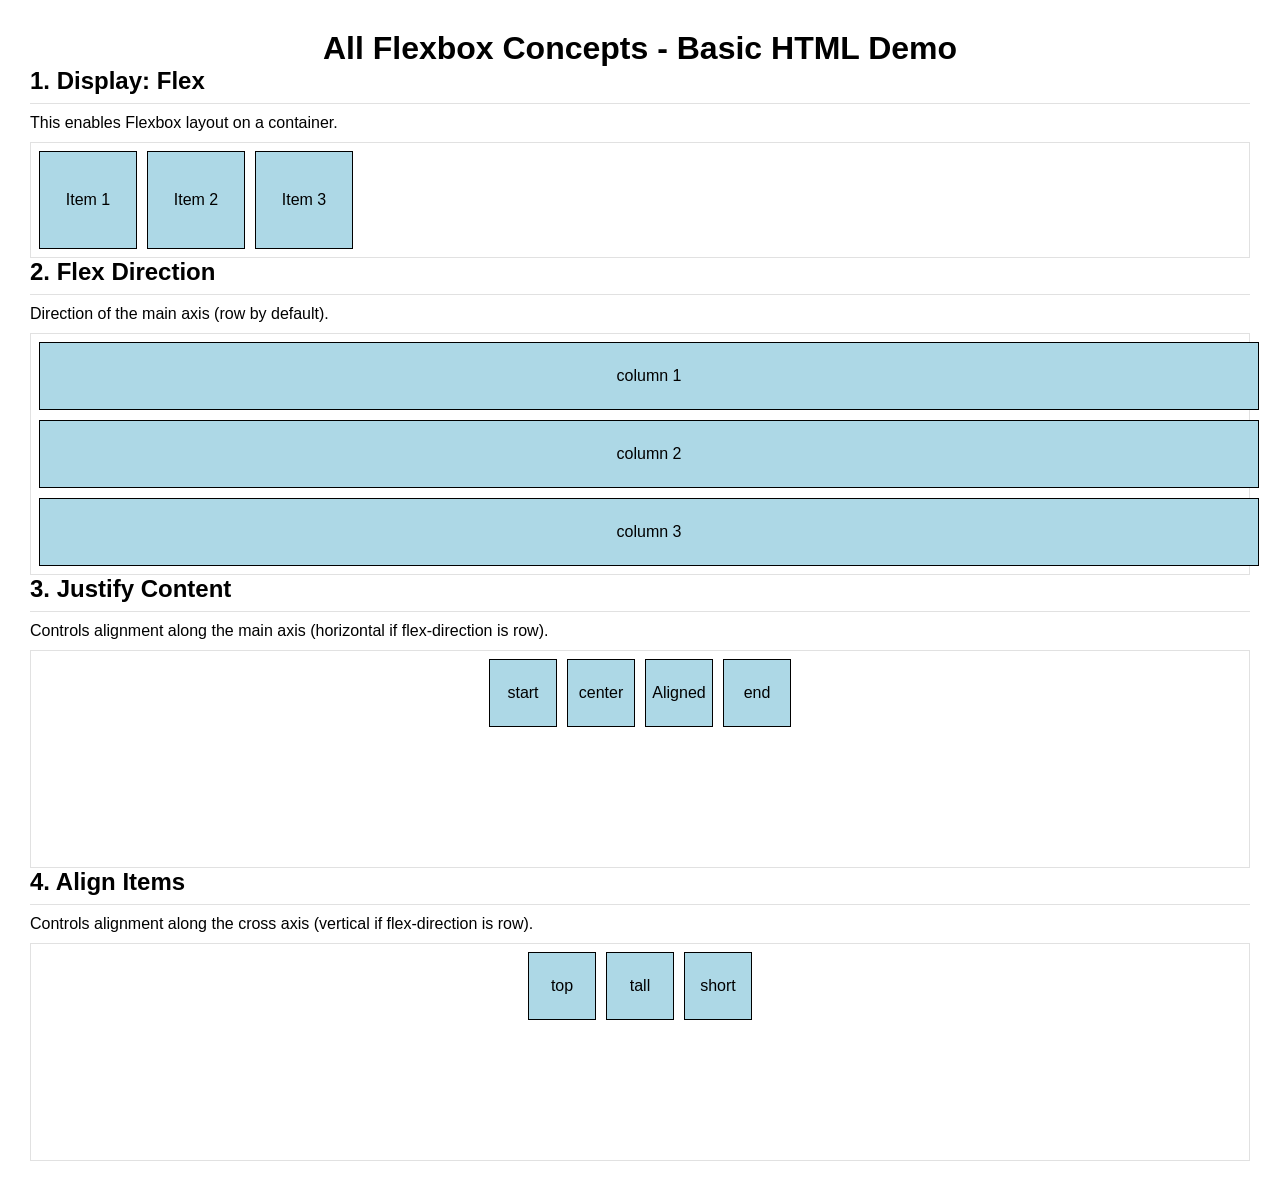
==== html/project1.html @ eb825892 "all project1" ====
<!doctype html>
<html lang="en">
  <head>
    <meta charset="UTF-8" />
    <meta name="viewport" content="width=device-width, initial-scale=1.0" />
    <title>Project1</title>
    <link rel="stylesheet" href="project1.css" />
  </head>
  <body>
    <h1>All Flexbox Concepts - Basic HTML Demo</h1>
    <section class="section">
      <h2>1. Display: Flex</h2>
      <p>This enables Flexbox layout on a container.</p>
      <section class="flexContainer1">
        <div class="flexItem">Item 1</div>
        <div class="flexItem">Item 2</div>
        <div class="flexItem">Item 3</div>
      </section>

       <section class="section">
      <h2>2. Flex Direction</h2>
      <p>Direction of the main axis (row by default).</p>
      <section class="flexContainer2">
        <div class="d">column 1</div>
        <div class="d">column 2</div>
        <div class="d">column 3</div>
      </section>

       <section class="section">
      <h2>3. Justify Content</h2>
      <p>Controls alignment along the main axis (horizontal if flex-direction is row).</p>
      <section class="flexContainer3">
        <div class="s">start</div>
        <div class="s">center</div>
        <div class="s">Aligned</div>
        <div class="s">end</div>
      </section>

       <section class="section">
      <h2>4. Align Items</h2>
      <p>Controls alignment along the cross axis (vertical if flex-direction is row).</p>
      <section class="flexContainer4">
        <div class="a">top</div>
        <div class="a" id="b">tall</div>
        <div class="a">short</div>
      </section>
       
      


    </section>
  </body>
</html>
---- html/project1.css ----
* {
  padding: 0;
  margin: 0;
  font-family: Arial, Helvetica, sans-serif;
}
body {
  padding: 30px;
}

h1 {
  text-align: center;
}

h2 {
  padding-bottom: 8px;
  border-bottom: 1px solid #e1e1e1;
}

p {
  padding: 10px 0;
}

.flexContainer1 {
  border: 1px solid #e1e1e1;
  display: flex;
  padding: 8px;
  gap: 10px;

}

.flexContainer2 {
  border: 1px solid #e1e1e1;
  display: flex;
  flex-direction: column;
  padding: 8px;
  gap: 10px;
  
  
}

.flexContainer3{
  border: 1px solid #e1e1e1;
  display: flex;
  flex-direction: row;
  padding: 8px;
  gap: 10px;
  height: 200px;
  justify-content: center;
  
}


.flexItem {
  background-color: #add8e6;
  height: 80px;
  width: 80px;
  border: 1px solid black;
  display: flex;
  justify-content: center;
  align-items: center;
  padding: 8px;
}
.d {
  background-color: #add8e6;
  height: 50px;
  width: 50px;
  border: 1px solid black;
  display: flex;
  justify-content: center;
  align-items: center;
  padding: 8px;
  width: 100%;
}

.s {
  background-color: #add8e6;
  height: 50px;
  width: 50px;
  border: 1px solid black;
  display: flex;
  justify-content: center;
  align-items: center;
  padding: 8px;
  /* width: 100%; */
  flex-direction: column;

}




.flexContainer4{
  border: 1px solid #e1e1e1;
  display: flex;
  flex-direction: row;
  padding: 8px;
  gap: 10px;
  height: 200px;
  justify-content: center;
  
}




.a {
  background-color: #add8e6;
  height: 50px;
  width: 50px;
  border: 1px solid black;
  display: flex;
  justify-content: center;
  align-items: center;
  padding: 8px;
  /* width: 100%; */
  flex-direction: column;

}


.b{
  height: 80px;
}
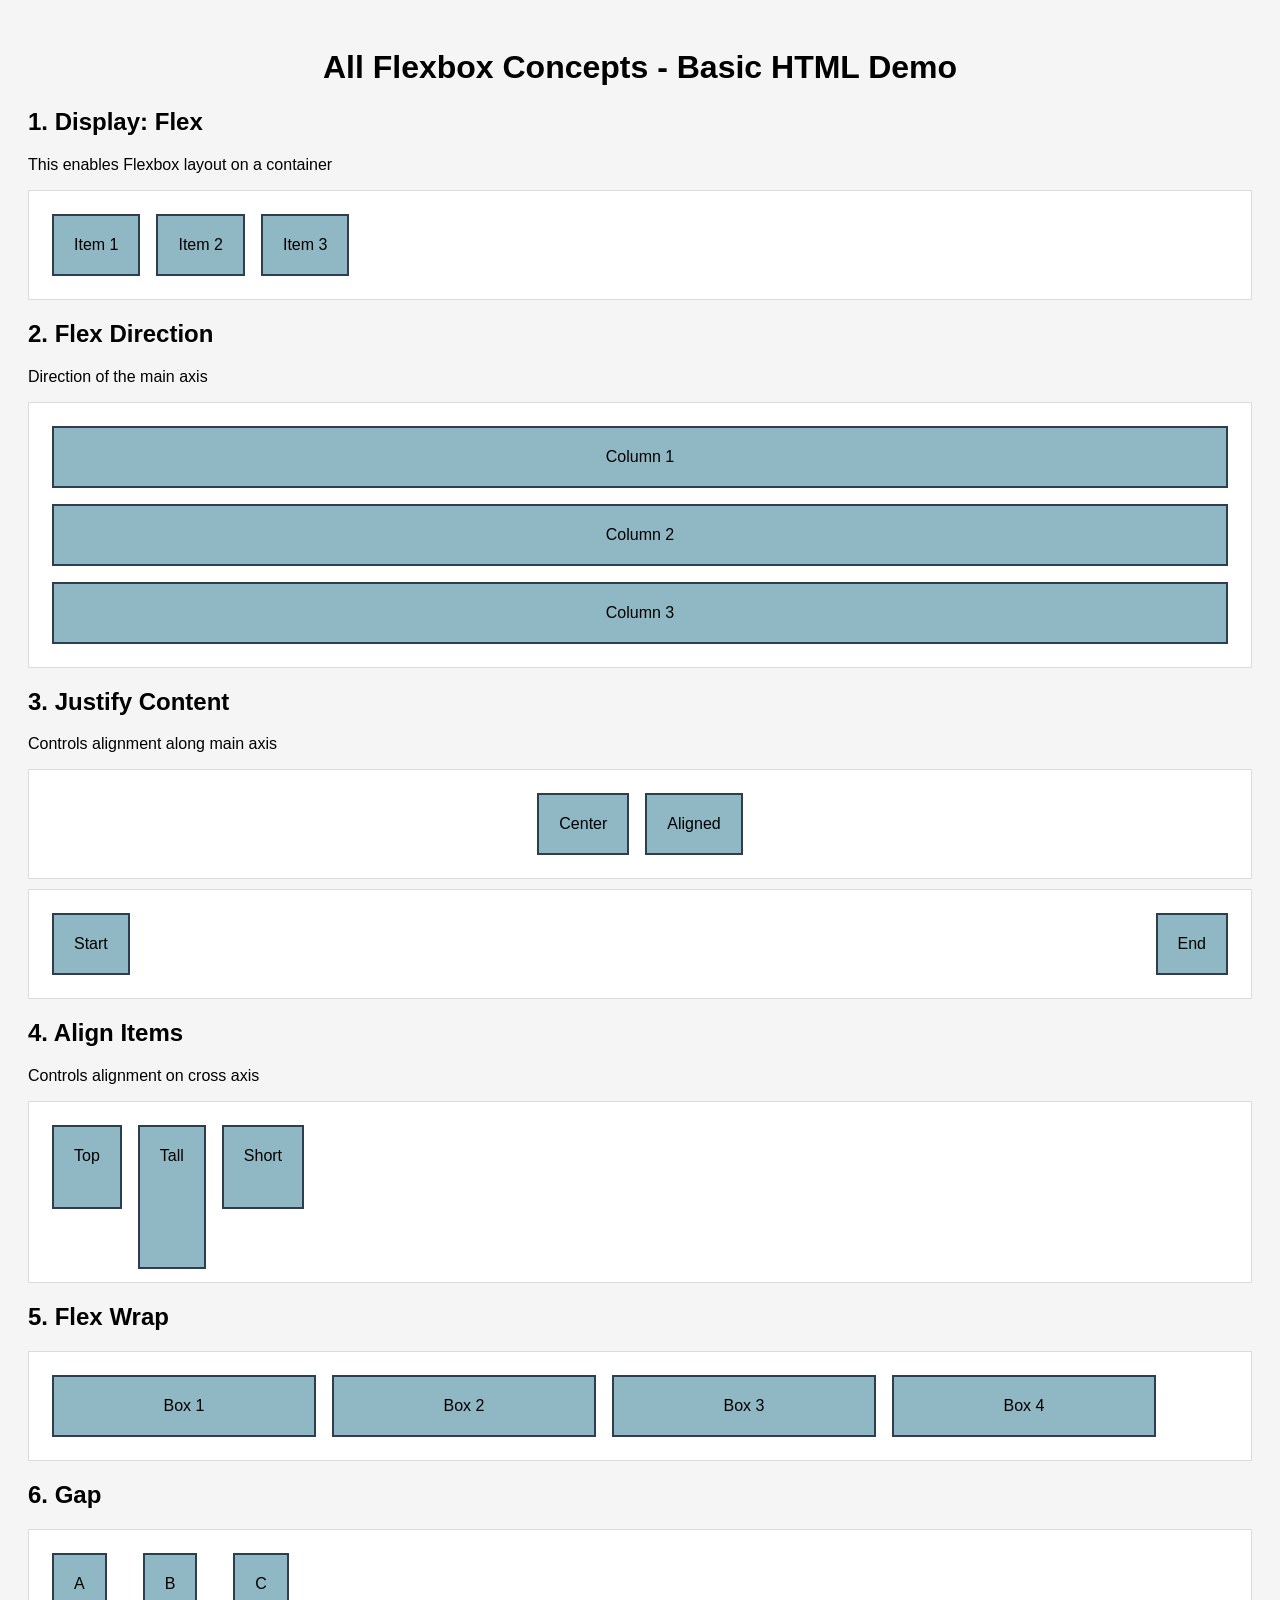
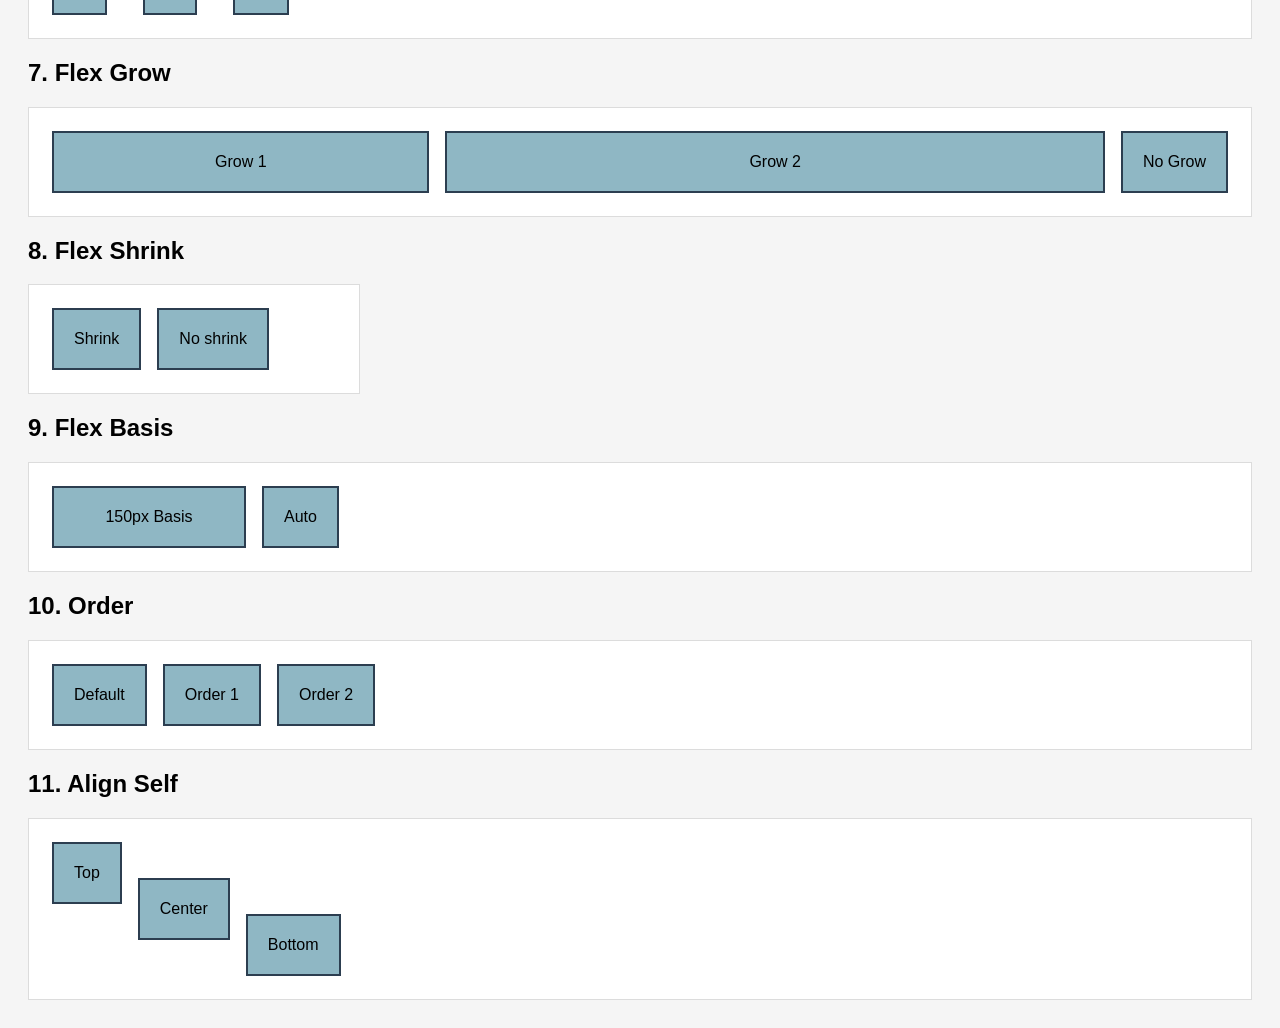
==== commit 4b1565f5: "Amazon clone" ====
--- a/html/project1.html
+++ b/html/project1.html
@@ -1,53 +1,141 @@
-<!doctype html>
+<!DOCTYPE html>
 <html lang="en">
-  <head>
-    <meta charset="UTF-8" />
-    <meta name="viewport" content="width=device-width, initial-scale=1.0" />
-    <title>Project1</title>
-    <link rel="stylesheet" href="project1.css" />
-  </head>
-  <body>
-    <h1>All Flexbox Concepts - Basic HTML Demo</h1>
-    <section class="section">
-      <h2>1. Display: Flex</h2>
-      <p>This enables Flexbox layout on a container.</p>
-      <section class="flexContainer1">
-        <div class="flexItem">Item 1</div>
-        <div class="flexItem">Item 2</div>
-        <div class="flexItem">Item 3</div>
-      </section>
+<head>
+  <meta charset="UTF-8">
+  <title>Flexbox Demo</title>
+  <link rel="stylesheet" href="project1.css">
+</head>
+<body>
 
-       <section class="section">
-      <h2>2. Flex Direction</h2>
-      <p>Direction of the main axis (row by default).</p>
-      <section class="flexContainer2">
-        <div class="d">column 1</div>
-        <div class="d">column 2</div>
-        <div class="d">column 3</div>
-      </section>
+<h1>All Flexbox Concepts - Basic HTML Demo</h1>
 
-       <section class="section">
-      <h2>3. Justify Content</h2>
-      <p>Controls alignment along the main axis (horizontal if flex-direction is row).</p>
-      <section class="flexContainer3">
-        <div class="s">start</div>
-        <div class="s">center</div>
-        <div class="s">Aligned</div>
-        <div class="s">end</div>
-      </section>
+<!-- 1. Display Flex -->
+<section>
+  <h2>1. Display: Flex</h2>
+  <p>This enables Flexbox layout on a container</p>
 
-       <section class="section">
-      <h2>4. Align Items</h2>
-      <p>Controls alignment along the cross axis (vertical if flex-direction is row).</p>
-      <section class="flexContainer4">
-        <div class="a">top</div>
-        <div class="a" id="b">tall</div>
-        <div class="a">short</div>
-      </section>
-       
-      
+  <div class="flex box">
+    <div class="item">Item 1</div>
+    <div class="item">Item 2</div>
+    <div class="item">Item 3</div>
+  </div>
+</section>
 
+<!-- 2. Flex Direction -->
+<section>
+  <h2>2. Flex Direction</h2>
+  <p>Direction of the main axis</p>
 
-    </section>
-  </body>
+  <div class="flex column box">
+    <div class="item">Column 1</div>
+    <div class="item">Column 2</div>
+    <div class="item">Column 3</div>
+  </div>
+</section>
+
+<!-- 3. Justify Content -->
+<section>
+  <h2>3. Justify Content</h2>
+  <p>Controls alignment along main axis</p>
+
+  <div class="flex justify-center box">
+    <div class="item">Center</div>
+    <div class="item">Aligned</div>
+  </div>
+
+  <div class="flex justify-between box">
+    <div class="item">Start</div>
+    <div class="item">End</div>
+  </div>
+</section>
+
+<!-- 4. Align Items -->
+<section>
+  <h2>4. Align Items</h2>
+  <p>Controls alignment on cross axis</p>
+
+  <div class="flex align-start box height">
+    <div class="item small">Top</div>
+    <div class="item tall">Tall</div>
+    <div class="item small">Short</div>
+  </div>
+</section>
+
+<!-- 5. Flex Wrap -->
+<section>
+  <h2>5. Flex Wrap</h2>
+
+  <div class="flex wrap box">
+    <div class="item big">Box 1</div>
+    <div class="item big">Box 2</div>
+    <div class="item big">Box 3</div>
+    <div class="item big">Box 4</div>
+  </div>
+</section>
+
+<!-- 6. Gap -->
+<section>
+  <h2>6. Gap</h2>
+
+  <div class="flex gap box">
+    <div class="item">A</div>
+    <div class="item">B</div>
+    <div class="item">C</div>
+  </div>
+</section>
+
+<!-- 7. Flex Grow -->
+<section>
+  <h2>7. Flex Grow</h2>
+
+  <div class="flex box">
+    <div class="item grow1">Grow 1</div>
+    <div class="item grow2">Grow 2</div>
+    <div class="item">No Grow</div>
+  </div>
+</section>
+
+<!-- 8. Flex Shrink -->
+<section>
+  <h2>8. Flex Shrink</h2>
+
+  <div class="flex box small-width">
+    <div class="item shrink">Shrink</div>
+    <div class="item no-shrink">No shrink</div>
+  </div>
+</section>
+
+<!-- 9. Flex Basis -->
+<section>
+  <h2>9. Flex Basis</h2>
+
+  <div class="flex box">
+    <div class="item basis">150px Basis</div>
+    <div class="item">Auto</div>
+  </div>
+</section>
+
+<!-- 10. Order -->
+<section>
+  <h2>10. Order</h2>
+
+  <div class="flex box">
+    <div class="item">Default</div>
+    <div class="item order2">Order 2</div>
+    <div class="item order1">Order 1</div>
+  </div>
+</section>
+
+<!-- 11. Align Self -->
+<section>
+  <h2>11. Align Self</h2>
+
+  <div class="flex box height">
+    <div class="item self-start">Top</div>
+    <div class="item self-center">Center</div>
+    <div class="item self-end">Bottom</div>
+  </div>
+</section>
+
+</body>
 </html>
--- a/html/project1.css
+++ b/html/project1.css
@@ -1,124 +1,68 @@
-* {
-  padding: 0;
-  margin: 0;
-  font-family: Arial, Helvetica, sans-serif;
-}
 body {
-  padding: 30px;
+  font-family: Arial;
+  padding: 20px;
+  background: #f5f5f5;
 }
 
 h1 {
   text-align: center;
 }
 
-h2 {
-  padding-bottom: 8px;
-  border-bottom: 1px solid #e1e1e1;
+/* Section box */
+.box {
+  border: 1px solid #dcdcdc;
+  padding: 15px;
+  margin-top: 10px;
+  background: white;
 }
 
-p {
-  padding: 10px 0;
+/* Flex container */
+.flex {
+  display: flex;
 }
 
-.flexContainer1 {
-  border: 1px solid #e1e1e1;
-  display: flex;
-  padding: 8px;
-  gap: 10px;
-
+/* Items (EXACT MATCH) */
+.item {
+  background: #8FB7C4;       /* exact blue */
+  border: 2px solid #2c3e50; /* dark border */
+  padding: 20px;
+  margin: 8px;
+  text-align: center;
+  font-weight: 500;
 }
 
-.flexContainer2 {
-  border: 1px solid #e1e1e1;
-  display: flex;
-  flex-direction: column;
-  padding: 8px;
-  gap: 10px;
-  
-  
-}
+/* Rest same */
+.column { flex-direction: column; }
 
-.flexContainer3{
-  border: 1px solid #e1e1e1;
-  display: flex;
-  flex-direction: row;
-  padding: 8px;
-  gap: 10px;
-  height: 200px;
-  justify-content: center;
-  
-}
+.justify-center { justify-content: center; }
+.justify-between { justify-content: space-between; }
 
+.align-start { align-items: flex-start; }
 
-.flexItem {
-  background-color: #add8e6;
-  height: 80px;
-  width: 80px;
-  border: 1px solid black;
-  display: flex;
-  justify-content: center;
-  align-items: center;
-  padding: 8px;
-}
-.d {
-  background-color: #add8e6;
-  height: 50px;
-  width: 50px;
-  border: 1px solid black;
-  display: flex;
-  justify-content: center;
-  align-items: center;
-  padding: 8px;
-  width: 100%;
-}
+.height { height: 150px; }
 
-.s {
-  background-color: #add8e6;
-  height: 50px;
-  width: 50px;
-  border: 1px solid black;
-  display: flex;
-  justify-content: center;
-  align-items: center;
-  padding: 8px;
-  /* width: 100%; */
-  flex-direction: column;
+.small { height: 40px; }
+.tall { height: 100px; }
 
-}
+.wrap { flex-wrap: wrap; }
 
+.big { width: 220px; }
 
+.gap { gap: 20px; }
 
+.grow1 { flex-grow: 1; }
+.grow2 { flex-grow: 2; }
 
-.flexContainer4{
-  border: 1px solid #e1e1e1;
-  display: flex;
-  flex-direction: row;
-  padding: 8px;
-  gap: 10px;
-  height: 200px;
-  justify-content: center;
-  
-}
+.small-width { width: 300px; }
 
+.shrink { flex-shrink: 1; }
+.no-shrink { flex-shrink: 0; }
 
+.basis { flex-basis: 150px; }
 
+.order1 { order: 1; }
+.order2 { order: 2; }
 
-.a {
-  background-color: #add8e6;
-  height: 50px;
-  width: 50px;
-  border: 1px solid black;
-  display: flex;
-  justify-content: center;
-  align-items: center;
-  padding: 8px;
-  /* width: 100%; */
-  flex-direction: column;
-
-}
-
-
-.b{
-  height: 80px;
-}
-
+.self-start { align-self: flex-start; }
+.self-center { align-self: center; }
+.self-end { align-self: flex-end; }
